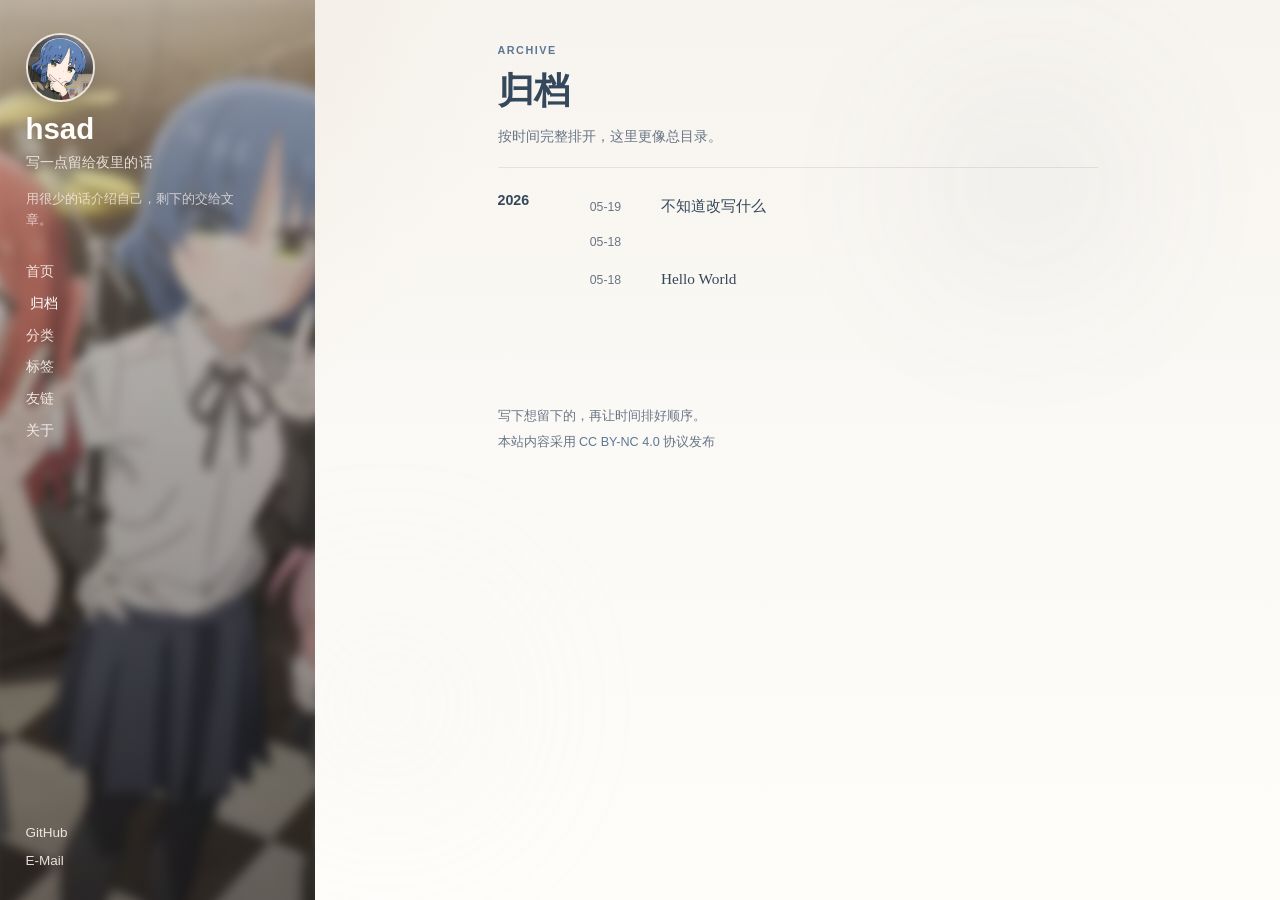
==== archives/index.html @ b9eac215 "Site updated: 2026-05-19 01:39:54" ====
<!DOCTYPE html><html lang="en"><head><meta charset="utf-8"><meta http-equiv="X-UA-Compatible" content="IE=edge"><meta name="viewport" content="width=device-width, initial-scale=1"><meta name="theme-color" content="#496b8c"><meta name="description" content="hsad"><meta name="author" content="John Doe"><meta name="generator" content="Hexo 7.3.0"><title>hsad</title><style>:root {
  --accent: #496b8c;
  --accent-strong: color-mix(in srgb, #496b8c 62%, #223142);
  --accent-soft: #dce8f0;
}</style><link rel="stylesheet" href="/css/hsad-theme.css"><script src="/js/hsad-theme.js" defer></script></head><body class="view-inner view-page"><div class="page-aura page-aura--one"></div><div class="page-aura page-aura--two"></div><div class="site-shell"><aside class="site-sidebar"><section class="sidebar sidebar--desktop"><div class="sidebar__backdrop" style="background-image:url(/images/background.png)"></div><div class="sidebar__overlay"></div><div class="sidebar__content"><a class="sidebar__brand" href="/"><img class="sidebar__avatar" src="/images/avatar.jpg" alt="John Doe"><div class="sidebar__identity"><h2 class="sidebar__title">hsad</h2><p class="sidebar__subtitle">写一点留给夜里的话</p></div></a><p class="sidebar__description">用很少的话介绍自己，剩下的交给文章。</p><nav class="sidebar__nav" aria-label="Primary"><a href="/">首页</a><a class="is-active" href="/archives/">归档</a><a href="/categories/">分类</a><a href="/tags/">标签</a><a href="/links/">友链</a><a href="/about/">关于</a></nav><div class="sidebar__social"><a href="https://github.com/yourname" target="_blank" rel="noopener">GitHub</a><a href="mailto:you@example.com" target="_blank" rel="noopener">E-Mail</a></div></div></section></aside><div class="mobile-topbar"><button class="mobile-topbar__toggle js-drawer-toggle" type="button" aria-label="Open navigation"><span></span><span></span><span></span></button><a class="mobile-topbar__title" href="/">hsad</a><a class="mobile-topbar__avatar" href="/"><img src="/images/avatar.jpg" alt="John Doe"></a></div><div class="mobile-drawer" data-drawer aria-hidden="true"><div class="mobile-drawer__panel"><section class="sidebar sidebar--mobile"><div class="sidebar__backdrop" style="background-image:url(/images/background.png)"></div><div class="sidebar__overlay"></div><div class="sidebar__content"><a class="sidebar__brand" href="/"><img class="sidebar__avatar" src="/images/avatar.jpg" alt="John Doe"><div class="sidebar__identity"><h2 class="sidebar__title">hsad</h2><p class="sidebar__subtitle">写一点留给夜里的话</p></div></a><p class="sidebar__description">用很少的话介绍自己，剩下的交给文章。</p><nav class="sidebar__nav" aria-label="Primary"><a href="/">首页</a><a class="is-active" href="/archives/">归档</a><a href="/categories/">分类</a><a href="/tags/">标签</a><a href="/links/">友链</a><a href="/about/">关于</a></nav><div class="sidebar__social"><a href="https://github.com/yourname" target="_blank" rel="noopener">GitHub</a><a href="mailto:you@example.com" target="_blank" rel="noopener">E-Mail</a></div></div></section></div></div><div class="mobile-backdrop js-drawer-close"></div><main class="site-main"><section class="page-intro"><p class="page-intro__kicker">Archive</p><h1 class="page-intro__title">归档</h1><p class="page-intro__description">按时间完整排开，这里更像总目录。</p></section><div class="archive-list"><section class="archive-group"><h2 class="archive-group__year">2026</h2><div class="archive-group__items"><a class="archive-entry" href="/2026/05/19/%E4%B8%8D%E7%9F%A5%E9%81%93%E6%94%B9%E5%86%99%E4%BB%80%E4%B9%88/"><time class="archive-entry__date" datetime="2026-05-18T16:06:41.000Z">05-19</time><span class="archive-entry__title">不知道改写什么</span></a><a class="archive-entry" href="/2026/05/18/index/"><time class="archive-entry__date" datetime="2026-05-18T14:20:58.445Z">05-18</time><span class="archive-entry__title"></span></a><a class="archive-entry" href="/2026/05/18/hello-world/"><time class="archive-entry__date" datetime="2026-05-18T14:15:38.422Z">05-18</time><span class="archive-entry__title">Hello World</span></a></div></section></div></main><footer class="site-footer"><p class="site-footer__text">写下想留下的，再让时间排好顺序。</p><p class="site-footer__license">本站内容采用<a href="https://creativecommons.org/licenses/by-nc/4.0/deed.zh-hans" target="_blank" rel="noopener"> CC BY-NC 4.0 </a>协议发布</p></footer></div></body></html>
---- css/hsad-theme.css ----
:root {
  --bg: #f8f6f2;
  --bg-soft: #fffdfa;
  --panel: rgba(255, 255, 255, 0.7);
  --panel-strong: rgba(255, 255, 255, 0.9);
  --text: #2a3440;
  --text-soft: #687586;
  --line: rgba(51, 68, 86, 0.11);
  --line-strong: rgba(51, 68, 86, 0.18);
  --accent: #5c7793;
  --accent-soft: #dce8f0;
  --accent-strong: #34475b;
  --shadow: 0 24px 60px rgba(36, 52, 70, 0.06);
  --radius: 24px;
  --sidebar-width: min(21rem, 29vw);
  --content-width: 40rem;
  --toc-width: 13.5rem;
  --post-shell-width: calc(var(--content-width) + var(--toc-width) + 3rem);
  --font-serif: "Iowan Old Style", "Palatino Linotype", "Book Antiqua", "Songti SC", "STSong", serif;
  --font-sans: -apple-system, BlinkMacSystemFont, "SF Pro Text", "PingFang SC", "Hiragino Sans GB", "Helvetica Neue", sans-serif;
}

*,
*::before,
*::after {
  box-sizing: border-box;
}

html {
  font-size: 15px;
  scroll-behavior: smooth;
}

body {
  margin: 0;
  min-height: 100vh;
  background:
    radial-gradient(circle at top left, rgba(224, 206, 183, 0.34), transparent 32%),
    linear-gradient(180deg, #f7f4ef 0%, #fbf9f5 46%, #fffdfa 100%);
  color: var(--text);
  font-family: var(--font-sans);
  line-height: 1.68;
  overflow-x: hidden;
}

button {
  font: inherit;
}

a {
  color: inherit;
  text-decoration: none;
}

img {
  max-width: 100%;
  height: auto;
  display: block;
}

.page-aura {
  position: fixed;
  z-index: 0;
  pointer-events: none;
  border-radius: 999px;
  filter: blur(88px);
  opacity: 0.22;
}

.page-aura--one {
  top: 8vh;
  right: 11vw;
  width: 15rem;
  height: 15rem;
  background: color-mix(in srgb, var(--accent) 32%, transparent);
}

.page-aura--two {
  bottom: 10vh;
  left: 22vw;
  width: 14rem;
  height: 14rem;
  background: color-mix(in srgb, var(--accent-soft) 68%, transparent);
}

.reading-progress {
  position: fixed;
  top: 0;
  left: var(--sidebar-width);
  right: 0;
  z-index: 12;
  height: 2px;
  background: rgba(91, 124, 153, 0.06);
  pointer-events: none;
}

.reading-progress__bar {
  display: block;
  width: 100%;
  height: 100%;
  background: linear-gradient(90deg, color-mix(in srgb, var(--accent) 82%, transparent), color-mix(in srgb, var(--accent-soft) 78%, transparent));
  transform-origin: left center;
  transform: scaleX(0);
  transition: transform 90ms linear;
}

.site-shell {
  position: relative;
  z-index: 1;
  min-height: 100vh;
}

.site-sidebar {
  position: fixed;
  inset: 0 auto 0 0;
  width: var(--sidebar-width);
  z-index: 3;
}

.sidebar {
  position: relative;
  height: 100%;
  overflow: hidden;
}

.sidebar__backdrop,
.sidebar__overlay {
  position: absolute;
  inset: 0;
}

.sidebar__backdrop {
  background-size: cover;
  background-position: center;
  transform: scale(1.06);
  filter: blur(5px) saturate(0.92);
}

.sidebar__overlay {
  background:
    linear-gradient(180deg, rgba(66, 55, 46, 0.18), rgba(21, 19, 18, 0.52)),
    linear-gradient(140deg, rgba(255, 247, 237, 0.2), rgba(255, 255, 255, 0.03));
}

.sidebar__content {
  position: relative;
  height: 100%;
  padding: 2.2rem 1.7rem 1.8rem;
  display: flex;
  flex-direction: column;
  gap: 1rem;
  color: #fffdf9;
}

.sidebar__brand {
  display: grid;
  gap: 0.85rem;
  justify-items: start;
}

.sidebar__avatar {
  width: 4.6rem;
  height: 4.6rem;
  border-radius: 50%;
  object-fit: cover;
  border: 2px solid rgba(255, 250, 246, 0.78);
  box-shadow: 0 16px 32px rgba(18, 17, 16, 0.2);
}

.sidebar__title {
  margin: 0;
  font-family: var(--font-sans);
  font-size: clamp(1.95rem, 2.3vw, 2.4rem);
  line-height: 0.98;
  letter-spacing: 0;
  text-transform: lowercase;
}

.sidebar__subtitle {
  margin: 0.55rem 0 0;
  max-width: 15.5rem;
  font-family: var(--font-serif);
  font-size: 0.92rem;
  line-height: 1.58;
  letter-spacing: 0.01em;
  color: rgba(255, 250, 246, 0.82);
}

.sidebar__description {
  margin: 0;
  max-width: 15rem;
  color: rgba(255, 250, 246, 0.7);
  font-size: 0.84rem;
  line-height: 1.72;
}

.sidebar__nav,
.sidebar__social {
  display: grid;
  gap: 0.6rem;
}

.sidebar__nav {
  margin-top: 0.95rem;
}

.sidebar__nav a,
.sidebar__social a {
  width: fit-content;
  font-size: 0.9rem;
  color: rgba(255, 250, 246, 0.86);
  transition: transform 160ms ease, color 160ms ease, opacity 160ms ease;
}

.sidebar__nav a:hover,
.sidebar__nav a.is-active,
.sidebar__social a:hover {
  color: #ffffff;
  transform: translateX(4px);
}

.sidebar__nav a.is-active {
  text-shadow: 0 0 18px rgba(255, 255, 255, 0.2);
}

.sidebar__social {
  margin-top: auto;
  gap: 0.35rem;
}

.site-main {
  margin-left: var(--sidebar-width);
  padding: 2.7rem clamp(1.7rem, 3.6vw, 3.3rem) 4rem;
}

.hero,
.page-intro,
.article,
.post-list,
.friend-grid,
.tax-grid,
.not-found {
  width: min(100%, var(--content-width));
  margin: 0 auto;
}

.hero,
.page-intro,
.article,
.not-found {
  background: transparent;
  border: 0;
  box-shadow: none;
  backdrop-filter: none;
}

.article-layout {
  width: min(100%, var(--post-shell-width));
  margin: 0 auto;
}

.article-layout--with-toc {
  display: grid;
  grid-template-columns: minmax(0, var(--content-width)) minmax(11.5rem, var(--toc-width));
  grid-template-areas: "main toc";
  column-gap: clamp(1.4rem, 3vw, 3rem);
  align-items: start;
}

.article-layout .article {
  grid-area: main;
  width: 100%;
  min-width: 0;
  margin: 0;
}

.hero {
  padding: 0 0 1.8rem;
  margin-bottom: 0.3rem;
  border-bottom: 1px solid var(--line);
}

.hero__kicker,
.page-intro__kicker,
.article__eyebrow {
  margin: 0 0 0.75rem;
  color: var(--accent);
  letter-spacing: 0.14em;
  text-transform: uppercase;
  font-size: 0.72rem;
  font-weight: 600;
}

.hero__title,
.page-intro__title,
.article__title,
.post-card__title,
.not-found__title {
  margin: 0;
  font-family: var(--font-serif);
  color: var(--accent-strong);
  line-height: 1.16;
  overflow-wrap: anywhere;
  word-break: break-word;
}

.hero__title {
  font-family: var(--font-sans);
  font-size: clamp(2.4rem, 5vw, 3.2rem);
  letter-spacing: 0;
}

.hero__description,
.page-intro__description,
.empty-state__text,
.not-found__text {
  max-width: 42rem;
  margin: 0.85rem 0 0;
  color: var(--text-soft);
  font-size: 0.92rem;
}

.post-list {
  background: transparent;
  border: 0;
  box-shadow: none;
}

.post-card {
  padding: 1.35rem 0 1.5rem;
  border-bottom: 1px solid var(--line);
}

.post-card:last-child {
  border-bottom: 0;
}

.view-home .post-card:first-child {
  padding-top: 0.15rem;
}

.post-card__header {
  display: grid;
  gap: 0.34rem;
}

.post-card__title {
  font-size: clamp(1.34rem, 2.25vw, 1.72rem);
  font-weight: 600;
  letter-spacing: 0;
  line-height: 1.28;
}

.post-card__title a,
.post-card__meta-link,
.post-card__more,
.tax-card:hover .tax-card__name,
.friend-card:hover .friend-card__name,
.article__eyebrow a:hover,
.article__tag:hover,
.post-nav__item:hover strong {
  color: var(--accent);
}

.post-card__meta,
.article__meta,
.site-footer,
.tax-card__count,
.friend-card__blog,
.post-nav__label {
  color: var(--text-soft);
  font-size: 0.84rem;
  line-height: 1.6;
}

.post-card__summary,
.friend-card__desc {
  margin: 0.5rem 0 0;
  color: var(--text-soft);
  font-size: 0.9rem;
  line-height: 1.72;
}

.post-card__summary {
  display: -webkit-box;
  overflow: hidden;
  -webkit-line-clamp: 1;
  -webkit-box-orient: vertical;
}

.post-card__more {
  display: inline-flex;
  margin-top: 0.72rem;
  font-weight: 600;
  font-size: 0.84rem;
}

.pagination {
  width: min(100%, var(--content-width));
  margin: 1.1rem auto 0;
}

.pagination .page-number,
.pagination .extend {
  display: inline-block;
  margin-right: 1rem;
  padding: 0.25rem 0;
  border-radius: 0;
  background: transparent;
  border: 0;
  color: var(--text-soft);
  font-size: 0.86rem;
}

.pagination .current {
  background: transparent;
  color: var(--accent-strong);
  font-weight: 600;
}

.archive-list {
  width: min(100%, var(--content-width));
  margin: 0 auto;
}

.archive-group {
  display: grid;
  grid-template-columns: 5rem minmax(0, 1fr);
  gap: 1.15rem;
  padding: 1.15rem 0 1.25rem;
  border-bottom: 1px solid var(--line);
}

.archive-group:first-child {
  padding-top: 0.2rem;
}

.archive-group:last-child {
  border-bottom: 0;
}

.archive-group__year {
  margin: 0;
  padding-top: 0.18rem;
  font-family: var(--font-sans);
  font-size: 0.95rem;
  font-weight: 600;
  color: var(--accent-strong);
  letter-spacing: 0;
}

.archive-group__items {
  min-width: 0;
}

.archive-entry {
  display: grid;
  grid-template-columns: 3.8rem minmax(0, 1fr) auto;
  gap: 0.95rem;
  align-items: baseline;
  padding: 0.55rem 0;
}

.archive-entry__date,
.archive-entry__meta {
  color: var(--text-soft);
  font-size: 0.82rem;
  line-height: 1.5;
}

.archive-entry__date {
  font-variant-numeric: tabular-nums;
}

.archive-entry__title {
  min-width: 0;
  font-family: var(--font-serif);
  font-size: 1.02rem;
  line-height: 1.45;
  color: var(--accent-strong);
}

.archive-entry:hover .archive-entry__title {
  color: var(--accent);
}

.tax-list {
  width: min(100%, var(--content-width));
  margin: 0 auto;
  border-top: 1px solid var(--line);
}

.tax-row {
  display: grid;
  grid-template-columns: minmax(0, 1fr) auto;
  gap: 1rem;
  align-items: center;
  padding: 1rem 0;
  border-bottom: 1px solid var(--line);
}

.tax-row__name {
  min-width: 0;
  font-family: var(--font-serif);
  font-size: 1.05rem;
  line-height: 1.42;
  color: var(--accent-strong);
}

.tax-row__count {
  color: var(--text-soft);
  font-size: 0.84rem;
  white-space: nowrap;
}

.tax-row:hover .tax-row__name,
.tag-cloud__item:hover .tag-cloud__name {
  color: var(--accent);
}

.tag-cloud {
  width: min(100%, var(--content-width));
  margin: 0 auto;
  display: flex;
  flex-wrap: wrap;
  gap: 0.7rem 0.6rem;
}

.tag-cloud__item {
  display: inline-flex;
  align-items: center;
  gap: 0.45rem;
  padding: 0.48rem 0.76rem;
  border-radius: 999px;
  background: rgba(255, 255, 255, 0.72);
  border: 1px solid rgba(73, 107, 140, 0.1);
}

.tag-cloud__name {
  font-size: 0.9rem;
  color: var(--accent-strong);
}

.tag-cloud__count {
  color: var(--text-soft);
  font-size: 0.78rem;
}

.page-intro,
.article,
.not-found {
  padding: 0;
}

.page-intro {
  margin-bottom: 1rem;
  padding-bottom: 1.3rem;
  border-bottom: 1px solid var(--line);
}

.page-intro__title,
.article__title,
.not-found__title {
  font-size: clamp(1.82rem, 3.4vw, 2.42rem);
  letter-spacing: 0;
}

.article--page {
  margin-top: 0;
}

.article__header {
  display: grid;
  gap: 0.65rem;
  margin-bottom: 1.8rem;
  padding-bottom: 1.45rem;
  border-bottom: 1px solid var(--line);
}

.article__divider,
.post-card__dot {
  margin: 0 0.5rem;
  color: var(--text-soft);
}

.article__tags {
  display: flex;
  flex-wrap: wrap;
  gap: 0.55rem;
}

.article__tag {
  padding: 0.24rem 0.7rem;
  border-radius: 999px;
  border: 1px solid var(--line);
  background: rgba(255, 255, 255, 0.5);
  font-size: 0.82rem;
}

.article__content {
  font-family: var(--font-sans);
  font-size: 0.96rem;
  line-height: 1.9;
  color: var(--text);
  overflow-wrap: break-word;
  text-wrap: pretty;
}

.article__content > *:first-child {
  margin-top: 0;
}

.article__content > *:last-child {
  margin-bottom: 0;
}

.article__content > h1:first-child {
  display: none;
}

.article__content p,
.article__content li,
.article__content ul,
.article__content ol,
.article__content blockquote {
  overflow-wrap: anywhere;
  word-break: break-word;
}

.article__content p,
.article__content ul,
.article__content ol,
.article__content blockquote,
.article__content pre,
.article__content table {
  margin: 1.12rem 0;
}

.article__content h1,
.article__content h2,
.article__content h3,
.article__content h4,
.article__content h5,
.article__content h6 {
  margin: 1.8rem 0 0.72rem;
  line-height: 1.28;
  color: var(--accent-strong);
  font-family: var(--font-serif);
  letter-spacing: 0;
  scroll-margin-top: 5.8rem;
}

.article__content h2 {
  font-size: 1.3rem;
}

.article__content h3 {
  font-size: 1.08rem;
}

.article__content a {
  color: var(--accent);
  text-decoration: underline;
  text-decoration-color: rgba(91, 124, 153, 0.3);
  text-underline-offset: 0.18em;
}

.article__content .headerlink {
  display: none;
}

.article__content blockquote {
  padding: 0.85rem 1rem;
  border-left: 3px solid var(--accent);
  background: rgba(92, 119, 147, 0.06);
  border-radius: 0 0.85rem 0.85rem 0;
  color: var(--text-soft);
}

.article__content code {
  padding: 0.12rem 0.36rem;
  border-radius: 0.32rem;
  background: rgba(52, 76, 100, 0.08);
  font-family: "SFMono-Regular", "JetBrains Mono", "Fira Code", monospace;
  font-size: 0.82em;
}

.article__content .code-frame {
  margin: 1.2rem 0 1.35rem;
  border-radius: 1rem;
  overflow: hidden;
  border: 1px solid rgba(25, 39, 53, 0.16);
  background:
    linear-gradient(180deg, rgba(34, 44, 56, 0.96), rgba(24, 31, 40, 0.98));
  box-shadow: 0 18px 30px rgba(23, 34, 46, 0.1);
}

.article__content .code-frame__head {
  display: grid;
  grid-template-columns: auto 1fr auto;
  align-items: center;
  gap: 0.8rem;
  min-height: 2.75rem;
  padding: 0.7rem 0.9rem;
  background: linear-gradient(180deg, rgba(255, 255, 255, 0.06), rgba(255, 255, 255, 0.02));
  border-bottom: 1px solid rgba(255, 255, 255, 0.08);
}

.article__content .code-frame__traffic {
  display: inline-flex;
  gap: 0.34rem;
}

.article__content .code-frame__traffic span {
  width: 0.56rem;
  height: 0.56rem;
  border-radius: 50%;
  background: rgba(255, 255, 255, 0.3);
}

.article__content .code-frame__traffic span:nth-child(1) {
  background: #ff5f57;
}

.article__content .code-frame__traffic span:nth-child(2) {
  background: #febc2e;
}

.article__content .code-frame__traffic span:nth-child(3) {
  background: #28c840;
}

.article__content .code-frame__label {
  min-width: 0;
  color: rgba(245, 248, 252, 0.72);
  font-size: 0.76rem;
  letter-spacing: 0.08em;
  text-transform: uppercase;
  white-space: nowrap;
  overflow: hidden;
  text-overflow: ellipsis;
}

.article__content .code-frame__copy {
  display: inline-flex;
  align-items: center;
  justify-content: center;
  min-width: 4.2rem;
  padding: 0.38rem 0.65rem;
  border: 0;
  border-radius: 999px;
  background: rgba(245, 248, 252, 0.08);
  color: rgba(245, 248, 252, 0.82);
  font-size: 0.76rem;
  letter-spacing: 0.02em;
  cursor: pointer;
  transition: background 160ms ease, color 160ms ease, transform 160ms ease;
}

.article__content .code-frame__copy:hover,
.article__content .code-frame__copy:focus-visible {
  background: rgba(245, 248, 252, 0.16);
  color: #ffffff;
  transform: translateY(-1px);
}

.article__content .code-frame__copy.is-copied {
  background: rgba(91, 124, 153, 0.34);
  color: #ffffff;
}

.article__content pre {
  margin: 0;
  padding: 1rem 1.05rem 1.08rem;
  max-width: 100%;
  overflow: auto;
  border-radius: 0;
  background: transparent;
  color: #f8fafc;
  box-shadow: none;
}

.article__content pre code {
  padding: 0;
  background: transparent;
  color: inherit;
  font-size: 0.9em;
  line-height: 1.72;
}

.article__content table {
  width: 100%;
  max-width: 100%;
  display: block;
  overflow-x: auto;
  border-collapse: collapse;
  font-size: 0.9em;
}

.article__content th,
.article__content td {
  padding: 0.8rem;
  border-bottom: 1px solid var(--line);
  text-align: left;
}

.article__content img {
  margin: 1.3rem auto;
  border-radius: 0.9rem;
  box-shadow: 0 16px 28px rgba(38, 54, 74, 0.1);
}

.article__content figure.article-media {
  margin: 1.55rem 0 1.75rem;
}

.article__content figure.article-media img {
  margin: 0 auto;
}

.article__content figcaption.article-media__caption {
  display: flex;
  flex-wrap: wrap;
  justify-content: center;
  align-items: baseline;
  gap: 0.32rem;
  margin-top: 0.65rem;
  color: var(--text-soft);
  font-size: 0.8rem;
  line-height: 1.7;
  text-align: center;
}

.article-media__label {
  letter-spacing: 0.12em;
  text-transform: uppercase;
  font-size: 0.72rem;
}

.article-media__text {
  max-width: 100%;
}

.post-outline {
  grid-area: toc;
  position: sticky;
  top: 2.7rem;
  align-self: start;
  padding-top: 0.25rem;
}

.post-outline--mobile {
  display: none;
}

.post-outline__eyebrow,
.post-outline__title {
  margin: 0;
}

.post-outline__eyebrow {
  color: var(--accent);
  letter-spacing: 0.14em;
  text-transform: uppercase;
  font-size: 0.68rem;
  font-weight: 600;
}

.post-outline__title {
  margin-top: 0.42rem;
  margin-bottom: 0.9rem;
  color: var(--accent-strong);
  font-family: var(--font-serif);
  font-size: 0.98rem;
  line-height: 1.42;
}

.post-toc {
  max-height: calc(100vh - 5rem);
  overflow-y: auto;
  overflow-x: hidden;
  padding-left: 1rem;
  border-left: 1px solid var(--line);
  overflow-wrap: anywhere;
}

.post-outline--desktop .post-toc {
  max-height: calc(100vh - 7.5rem);
  padding-right: 0.35rem;
  mask-image: linear-gradient(to bottom, #000 calc(100% - 1.8rem), transparent);
}

.post-toc .post-toc__list,
.post-toc .post-toc__list-child,
.post-toc .toc-child {
  margin: 0;
  padding: 0;
  list-style: none;
}

.post-toc .post-toc__list-item + .post-toc__list-item,
.post-toc .toc-item + .toc-item {
  margin-top: 0.38rem;
}

.post-toc .post-toc__list-child,
.post-toc .toc-child {
  margin-top: 0.28rem;
  margin-left: 0.1rem;
  padding-left: 0.75rem;
  border-left: 1px solid rgba(51, 68, 86, 0.08);
}

.post-toc .post-toc__list-link,
.post-toc .toc-link {
  display: block;
  color: var(--text-soft);
  font-size: 0.82rem;
  line-height: 1.55;
  word-break: break-word;
  transition: color 160ms ease, transform 160ms ease;
}

.post-toc .post-toc__list-link:hover,
.post-toc .post-toc__list-link.is-active,
.post-toc .toc-link:hover,
.post-toc .toc-link.is-active {
  color: var(--accent-strong);
  transform: translateX(2px);
}

.post-toc .post-toc__list-link.is-active,
.post-toc .toc-link.is-active {
  font-weight: 600;
}

.post-toc .post-toc__list-number,
.post-toc .toc-number {
  display: none;
}

.post-nav {
  width: min(100%, var(--content-width));
  margin: 1.25rem auto 0;
  display: grid;
  grid-template-columns: repeat(2, minmax(0, 1fr));
  gap: 0.8rem;
}

.post-nav__item {
  padding: 0.9rem 0.15rem;
  border-radius: 0;
  background: transparent;
  border: 0;
  box-shadow: none;
  border-top: 1px solid var(--line);
}

.post-nav__item strong {
  display: block;
  margin-top: 0.3rem;
  color: var(--accent-strong);
  font-size: 0.92rem;
}

.view-post .post-nav {
  width: min(100%, var(--post-shell-width));
}

.tax-card,
.friend-card {
  background: rgba(255, 255, 255, 0.62);
  border: 1px solid rgba(255, 255, 255, 0.45);
  border-radius: 1.15rem;
  padding: 1.05rem 1.1rem;
  box-shadow: 0 12px 22px rgba(38, 54, 74, 0.05);
  transition: transform 180ms ease, box-shadow 180ms ease, border-color 180ms ease;
}

.tax-card:hover,
.friend-card:hover {
  transform: translateY(-4px);
  box-shadow: 0 22px 42px rgba(38, 54, 74, 0.14);
  border-color: rgba(91, 124, 153, 0.28);
}

.tax-card {
  display: flex;
  align-items: center;
  justify-content: space-between;
  gap: 1rem;
}

.tax-card--tag {
  background: rgba(255, 251, 246, 0.88);
}

.tax-card__name,
.friend-card__name {
  color: var(--accent-strong);
  font-size: 1rem;
}

.friend-grid {
  display: grid;
  grid-template-columns: repeat(2, minmax(0, 1fr));
  gap: 1rem;
}

.friend-grid {
  margin-top: 1.25rem;
}

.friend-card {
  display: grid;
  grid-template-columns: 4rem 1fr;
  gap: 1rem;
  align-items: start;
}

.friend-card__avatar {
  width: 4rem;
  height: 4rem;
  border-radius: 50%;
  object-fit: cover;
}

.friend-card__body {
  min-width: 0;
}

.friend-card__blog {
  display: block;
  margin-top: 0.22rem;
}

.friend-card__desc {
  margin-bottom: 0;
  font-size: 0.9rem;
}

.empty-state,
.not-found {
  text-align: left;
}

.empty-state {
  width: min(100%, var(--content-width));
  margin: 0 auto;
  padding: 2rem 0;
  border-radius: 0;
  background: transparent;
  border: 0;
  box-shadow: none;
}

.empty-state__title,
.not-found__code {
  margin: 0;
  font-family: var(--font-serif);
  color: var(--accent-strong);
}

.not-found__code {
  font-size: 1rem;
  letter-spacing: 0.2em;
  text-transform: uppercase;
  color: var(--accent);
}

.not-found__link {
  display: inline-flex;
  margin-top: 1.1rem;
  padding: 0.8rem 1.1rem;
  border-radius: 999px;
  background: var(--accent);
  color: #fff;
  font-weight: 700;
}

.site-footer {
  margin-left: var(--sidebar-width);
  padding: 1.5rem 3rem 2rem;
  text-align: left;
}

.site-footer__text,
.site-footer__license {
  width: min(100%, var(--content-width));
  margin: 0.4rem auto 0;
}

.site-footer__support {
  width: fit-content;
  margin: 0.46rem auto 0 0;
  padding: 0;
  display: flex;
  align-items: center;
  gap: 0.34rem;
  opacity: 0.56;
  transition: opacity 180ms ease, color 180ms ease;
}

.site-footer__support:hover {
  opacity: 0.86;
}

.site-footer__support-logo {
  width: 1rem;
  height: 1rem;
  object-fit: contain;
  border-radius: 0.22rem;
  filter: grayscale(0.2);
}

.site-footer__support-copy {
  color: var(--text-soft);
  font-size: 0.72rem;
  line-height: 1.35;
}

.site-footer__support-copy strong {
  color: inherit;
  font-weight: 500;
}

.site-footer__license a {
  color: var(--accent);
}

.mobile-topbar,
.mobile-drawer,
.mobile-backdrop {
  display: none;
}

@media (max-width: 980px) {
  :root {
    --content-width: 100%;
    --post-shell-width: 100%;
  }

  .reading-progress {
    left: 0;
  }

  .site-sidebar {
    display: none;
  }

  .mobile-topbar {
    position: sticky;
    top: 0;
    z-index: 8;
    display: grid;
    grid-template-columns: auto 1fr auto;
    align-items: center;
    gap: 1rem;
    padding: 0.82rem 0.95rem;
    background: rgba(255, 251, 246, 0.84);
    backdrop-filter: blur(16px);
    border-bottom: 1px solid rgba(81, 103, 126, 0.1);
  }

  .mobile-topbar__toggle {
    width: 2.45rem;
    height: 2.45rem;
    padding: 0.62rem;
    display: inline-grid;
    align-content: center;
    gap: 0.28rem;
    border: 0;
    border-radius: 50%;
    background: rgba(91, 124, 153, 0.08);
    cursor: pointer;
  }

  .mobile-topbar__toggle span {
    display: block;
    height: 2px;
    border-radius: 999px;
    background: var(--accent-strong);
  }

  .mobile-topbar__title {
    font-family: var(--font-sans);
    font-size: 1.24rem;
    color: var(--accent-strong);
    text-align: center;
    letter-spacing: 0;
    text-transform: lowercase;
  }

  .mobile-topbar__avatar img {
    width: 2.35rem;
    height: 2.35rem;
    border-radius: 50%;
    object-fit: cover;
  }

  .mobile-drawer,
  .mobile-backdrop {
    display: block;
  }

  .mobile-drawer {
    position: fixed;
    inset: 0 auto 0 0;
    z-index: 10;
    width: min(82vw, 20rem);
    transform: translateX(-105%);
    transition: transform 220ms ease;
  }

  .mobile-drawer__panel {
    position: relative;
    width: 100%;
    height: 100%;
    box-shadow: 30px 0 80px rgba(15, 18, 22, 0.22);
  }

  .mobile-backdrop {
    position: fixed;
    inset: 0;
    z-index: 9;
    background: rgba(12, 16, 20, 0.34);
    opacity: 0;
    pointer-events: none;
    transition: opacity 220ms ease;
  }

  body.drawer-open .mobile-drawer {
    transform: translateX(0);
  }

  body.drawer-open .mobile-backdrop {
    opacity: 1;
    pointer-events: auto;
  }

  .site-main,
  .site-footer {
    margin-left: 0;
  }

  .site-main {
    padding: 1rem 0.95rem 2.8rem;
  }

  .site-footer {
    padding: 0 0.95rem 1.5rem;
  }

  .article-layout--with-toc {
    grid-template-columns: 1fr;
    grid-template-areas: "main";
    gap: 1.15rem;
  }

  .hero__title,
  .page-intro__title,
  .article__title,
  .not-found__title {
    font-size: clamp(1.55rem, 7.4vw, 1.92rem);
  }

  .post-card__title {
    font-size: clamp(1.12rem, 5.8vw, 1.34rem);
    line-height: 1.34;
  }

  .post-card {
    padding: 1.08rem 0 1.18rem;
  }

  .post-card__summary {
    -webkit-line-clamp: 2;
    font-size: 0.88rem;
  }

  .article__content {
    font-size: 0.95rem;
    line-height: 1.9;
  }

  .article__content .code-frame {
    margin-left: -0.1rem;
    margin-right: -0.1rem;
    border-radius: 0.92rem;
  }

  .article__content .code-frame__head {
    padding: 0.62rem 0.75rem;
    gap: 0.6rem;
  }

  .article__content .code-frame__copy {
    min-width: 3.85rem;
    padding: 0.34rem 0.56rem;
  }

  .post-outline--desktop {
    display: none;
  }

  .post-outline--mobile {
    display: block;
    position: static;
    margin: -0.75rem 0 1.45rem;
    padding: 0;
    border-bottom: 1px solid var(--line);
  }

  .post-outline--mobile[open] {
    padding-bottom: 0.95rem;
  }

  .post-outline__summary {
    display: flex;
    align-items: baseline;
    justify-content: space-between;
    gap: 1rem;
    padding: 0.82rem 0;
    color: var(--accent-strong);
    cursor: pointer;
    list-style: none;
  }

  .post-outline__summary::-webkit-details-marker {
    display: none;
  }

  .post-outline__summary span {
    font-family: var(--font-serif);
    font-size: 0.98rem;
    line-height: 1.35;
  }

  .post-outline__summary small {
    color: var(--text-soft);
    font-size: 0.78rem;
    line-height: 1.45;
    white-space: nowrap;
  }

  .post-outline__summary::after {
    content: "";
    flex: 0 0 auto;
    width: 0.48rem;
    height: 0.48rem;
    margin-left: auto;
    border-right: 1px solid currentColor;
    border-bottom: 1px solid currentColor;
    transform: translateY(-0.12rem) rotate(45deg);
    transition: transform 160ms ease;
  }

  .post-outline--mobile[open] .post-outline__summary::after {
    transform: translateY(0.12rem) rotate(225deg);
  }

  .post-outline__title {
    margin-bottom: 0.7rem;
    font-size: 0.92rem;
  }

  .post-outline--mobile .post-toc {
    max-height: 12rem;
    padding: 0.15rem 0 0.2rem;
    border-top: 0;
    border-left: 0;
    mask-image: none;
  }

  .post-nav,
  .friend-grid {
    grid-template-columns: 1fr;
  }

  .archive-group {
    grid-template-columns: 1fr;
    gap: 0.4rem;
  }

  .archive-group__year {
    padding-top: 0;
    font-size: 0.88rem;
  }

  .archive-entry {
    grid-template-columns: 3.3rem minmax(0, 1fr);
    gap: 0.75rem;
  }

  .archive-entry__meta {
    display: none;
  }

  .tax-row {
    grid-template-columns: minmax(0, 1fr) auto;
    padding: 0.92rem 0;
  }

  .tag-cloud {
    gap: 0.55rem 0.5rem;
  }

  .site-footer__support {
    margin-top: 0.38rem;
  }

  .sidebar--mobile .sidebar__content {
    padding-top: 4.25rem;
  }
}
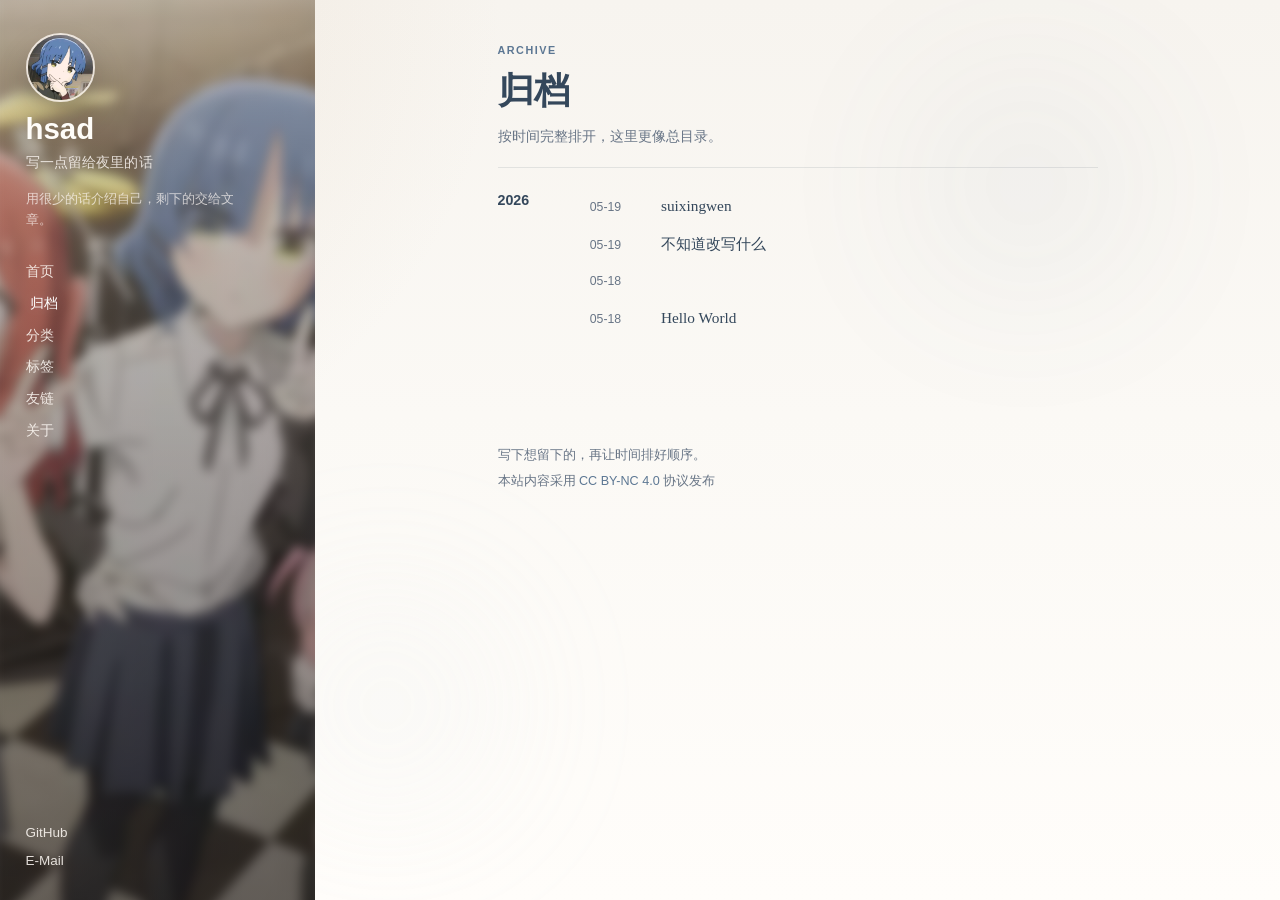
==== commit fc24820a: "Site updated: 2026-05-19 12:29:33" ====
--- a/archives/index.html
+++ b/archives/index.html
@@ -2,4 +2,4 @@
   --accent: #496b8c;
   --accent-strong: color-mix(in srgb, #496b8c 62%, #223142);
   --accent-soft: #dce8f0;
-}</style><link rel="stylesheet" href="/css/hsad-theme.css"><script src="/js/hsad-theme.js" defer></script></head><body class="view-inner view-page"><div class="page-aura page-aura--one"></div><div class="page-aura page-aura--two"></div><div class="site-shell"><aside class="site-sidebar"><section class="sidebar sidebar--desktop"><div class="sidebar__backdrop" style="background-image:url(/images/background.png)"></div><div class="sidebar__overlay"></div><div class="sidebar__content"><a class="sidebar__brand" href="/"><img class="sidebar__avatar" src="/images/avatar.jpg" alt="John Doe"><div class="sidebar__identity"><h2 class="sidebar__title">hsad</h2><p class="sidebar__subtitle">写一点留给夜里的话</p></div></a><p class="sidebar__description">用很少的话介绍自己，剩下的交给文章。</p><nav class="sidebar__nav" aria-label="Primary"><a href="/">首页</a><a class="is-active" href="/archives/">归档</a><a href="/categories/">分类</a><a href="/tags/">标签</a><a href="/links/">友链</a><a href="/about/">关于</a></nav><div class="sidebar__social"><a href="https://github.com/yourname" target="_blank" rel="noopener">GitHub</a><a href="mailto:you@example.com" target="_blank" rel="noopener">E-Mail</a></div></div></section></aside><div class="mobile-topbar"><button class="mobile-topbar__toggle js-drawer-toggle" type="button" aria-label="Open navigation"><span></span><span></span><span></span></button><a class="mobile-topbar__title" href="/">hsad</a><a class="mobile-topbar__avatar" href="/"><img src="/images/avatar.jpg" alt="John Doe"></a></div><div class="mobile-drawer" data-drawer aria-hidden="true"><div class="mobile-drawer__panel"><section class="sidebar sidebar--mobile"><div class="sidebar__backdrop" style="background-image:url(/images/background.png)"></div><div class="sidebar__overlay"></div><div class="sidebar__content"><a class="sidebar__brand" href="/"><img class="sidebar__avatar" src="/images/avatar.jpg" alt="John Doe"><div class="sidebar__identity"><h2 class="sidebar__title">hsad</h2><p class="sidebar__subtitle">写一点留给夜里的话</p></div></a><p class="sidebar__description">用很少的话介绍自己，剩下的交给文章。</p><nav class="sidebar__nav" aria-label="Primary"><a href="/">首页</a><a class="is-active" href="/archives/">归档</a><a href="/categories/">分类</a><a href="/tags/">标签</a><a href="/links/">友链</a><a href="/about/">关于</a></nav><div class="sidebar__social"><a href="https://github.com/yourname" target="_blank" rel="noopener">GitHub</a><a href="mailto:you@example.com" target="_blank" rel="noopener">E-Mail</a></div></div></section></div></div><div class="mobile-backdrop js-drawer-close"></div><main class="site-main"><section class="page-intro"><p class="page-intro__kicker">Archive</p><h1 class="page-intro__title">归档</h1><p class="page-intro__description">按时间完整排开，这里更像总目录。</p></section><div class="archive-list"><section class="archive-group"><h2 class="archive-group__year">2026</h2><div class="archive-group__items"><a class="archive-entry" href="/2026/05/19/%E4%B8%8D%E7%9F%A5%E9%81%93%E6%94%B9%E5%86%99%E4%BB%80%E4%B9%88/"><time class="archive-entry__date" datetime="2026-05-18T16:06:41.000Z">05-19</time><span class="archive-entry__title">不知道改写什么</span></a><a class="archive-entry" href="/2026/05/18/index/"><time class="archive-entry__date" datetime="2026-05-18T14:20:58.445Z">05-18</time><span class="archive-entry__title"></span></a><a class="archive-entry" href="/2026/05/18/hello-world/"><time class="archive-entry__date" datetime="2026-05-18T14:15:38.422Z">05-18</time><span class="archive-entry__title">Hello World</span></a></div></section></div></main><footer class="site-footer"><p class="site-footer__text">写下想留下的，再让时间排好顺序。</p><p class="site-footer__license">本站内容采用<a href="https://creativecommons.org/licenses/by-nc/4.0/deed.zh-hans" target="_blank" rel="noopener"> CC BY-NC 4.0 </a>协议发布</p></footer></div></body></html>+}</style><link rel="stylesheet" href="/css/hsad-theme.css"><script src="/js/hsad-theme.js" defer></script></head><body class="view-inner view-page"><div class="page-aura page-aura--one"></div><div class="page-aura page-aura--two"></div><div class="site-shell"><aside class="site-sidebar"><section class="sidebar sidebar--desktop"><div class="sidebar__backdrop" style="background-image:url(/images/background.png)"></div><div class="sidebar__overlay"></div><div class="sidebar__content"><a class="sidebar__brand" href="/"><img class="sidebar__avatar" src="/images/avatar.jpg" alt="John Doe"><div class="sidebar__identity"><h2 class="sidebar__title">hsad</h2><p class="sidebar__subtitle">写一点留给夜里的话</p></div></a><p class="sidebar__description">用很少的话介绍自己，剩下的交给文章。</p><nav class="sidebar__nav" aria-label="Primary"><a href="/">首页</a><a class="is-active" href="/archives/">归档</a><a href="/categories/">分类</a><a href="/tags/">标签</a><a href="/links/">友链</a><a href="/about/">关于</a></nav><div class="sidebar__social"><a href="https://github.com/yourname" target="_blank" rel="noopener">GitHub</a><a href="mailto:you@example.com" target="_blank" rel="noopener">E-Mail</a></div></div></section></aside><div class="mobile-topbar"><button class="mobile-topbar__toggle js-drawer-toggle" type="button" aria-label="Open navigation"><span></span><span></span><span></span></button><a class="mobile-topbar__title" href="/">hsad</a><a class="mobile-topbar__avatar" href="/"><img src="/images/avatar.jpg" alt="John Doe"></a></div><div class="mobile-drawer" data-drawer aria-hidden="true"><div class="mobile-drawer__panel"><section class="sidebar sidebar--mobile"><div class="sidebar__backdrop" style="background-image:url(/images/background.png)"></div><div class="sidebar__overlay"></div><div class="sidebar__content"><a class="sidebar__brand" href="/"><img class="sidebar__avatar" src="/images/avatar.jpg" alt="John Doe"><div class="sidebar__identity"><h2 class="sidebar__title">hsad</h2><p class="sidebar__subtitle">写一点留给夜里的话</p></div></a><p class="sidebar__description">用很少的话介绍自己，剩下的交给文章。</p><nav class="sidebar__nav" aria-label="Primary"><a href="/">首页</a><a class="is-active" href="/archives/">归档</a><a href="/categories/">分类</a><a href="/tags/">标签</a><a href="/links/">友链</a><a href="/about/">关于</a></nav><div class="sidebar__social"><a href="https://github.com/yourname" target="_blank" rel="noopener">GitHub</a><a href="mailto:you@example.com" target="_blank" rel="noopener">E-Mail</a></div></div></section></div></div><div class="mobile-backdrop js-drawer-close"></div><main class="site-main"><section class="page-intro"><p class="page-intro__kicker">Archive</p><h1 class="page-intro__title">归档</h1><p class="page-intro__description">按时间完整排开，这里更像总目录。</p></section><div class="archive-list"><section class="archive-group"><h2 class="archive-group__year">2026</h2><div class="archive-group__items"><a class="archive-entry" href="/2026/05/19/suixingwen/"><time class="archive-entry__date" datetime="2026-05-19T04:26:42.000Z">05-19</time><span class="archive-entry__title">suixingwen</span></a><a class="archive-entry" href="/2026/05/19/%E4%B8%8D%E7%9F%A5%E9%81%93%E6%94%B9%E5%86%99%E4%BB%80%E4%B9%88/"><time class="archive-entry__date" datetime="2026-05-18T16:06:41.000Z">05-19</time><span class="archive-entry__title">不知道改写什么</span></a><a class="archive-entry" href="/2026/05/18/index/"><time class="archive-entry__date" datetime="2026-05-18T14:20:58.445Z">05-18</time><span class="archive-entry__title"></span></a><a class="archive-entry" href="/2026/05/18/hello-world/"><time class="archive-entry__date" datetime="2026-05-18T14:15:38.422Z">05-18</time><span class="archive-entry__title">Hello World</span></a></div></section></div></main><footer class="site-footer"><p class="site-footer__text">写下想留下的，再让时间排好顺序。</p><p class="site-footer__license">本站内容采用<a href="https://creativecommons.org/licenses/by-nc/4.0/deed.zh-hans" target="_blank" rel="noopener"> CC BY-NC 4.0 </a>协议发布</p></footer></div></body></html>
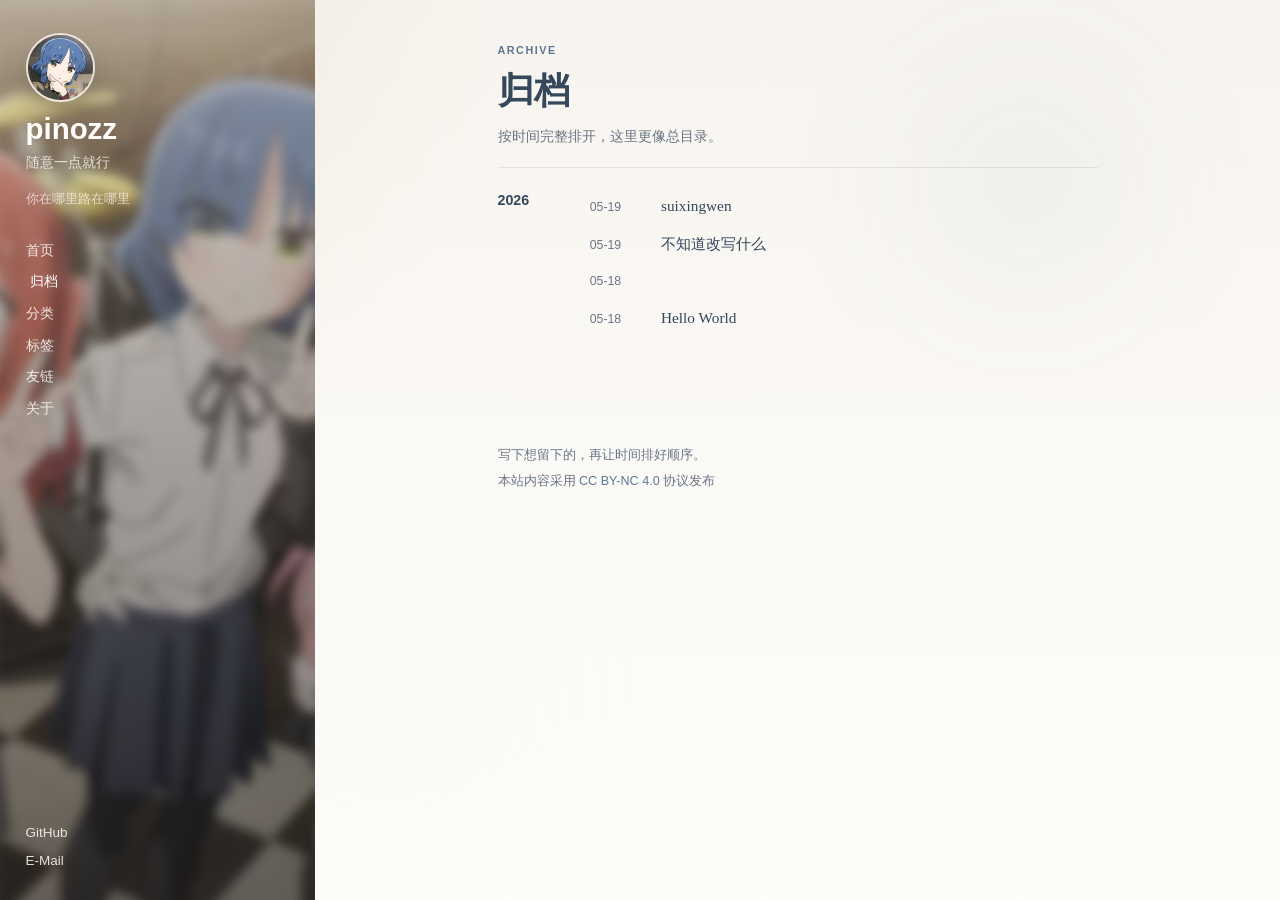
==== commit 9b5cac48: "Site updated: 2026-05-19 18:28:47" ====
--- a/archives/index.html
+++ b/archives/index.html
@@ -1,5 +1,5 @@
-<!DOCTYPE html><html lang="en"><head><meta charset="utf-8"><meta http-equiv="X-UA-Compatible" content="IE=edge"><meta name="viewport" content="width=device-width, initial-scale=1"><meta name="theme-color" content="#496b8c"><meta name="description" content="hsad"><meta name="author" content="John Doe"><meta name="generator" content="Hexo 7.3.0"><title>hsad</title><style>:root {
+<!DOCTYPE html><html lang="en"><head><meta charset="utf-8"><meta http-equiv="X-UA-Compatible" content="IE=edge"><meta name="viewport" content="width=device-width, initial-scale=1"><meta name="theme-color" content="#496b8c"><meta name="description" content="pinozz"><meta name="author" content="John Doe"><meta name="referrer" content="same-origin"><meta name="generator" content="Hexo 7.3.0"><title>pinozz</title><style>:root {
   --accent: #496b8c;
   --accent-strong: color-mix(in srgb, #496b8c 62%, #223142);
   --accent-soft: #dce8f0;
-}</style><link rel="stylesheet" href="/css/hsad-theme.css"><script src="/js/hsad-theme.js" defer></script></head><body class="view-inner view-page"><div class="page-aura page-aura--one"></div><div class="page-aura page-aura--two"></div><div class="site-shell"><aside class="site-sidebar"><section class="sidebar sidebar--desktop"><div class="sidebar__backdrop" style="background-image:url(/images/background.png)"></div><div class="sidebar__overlay"></div><div class="sidebar__content"><a class="sidebar__brand" href="/"><img class="sidebar__avatar" src="/images/avatar.jpg" alt="John Doe"><div class="sidebar__identity"><h2 class="sidebar__title">hsad</h2><p class="sidebar__subtitle">写一点留给夜里的话</p></div></a><p class="sidebar__description">用很少的话介绍自己，剩下的交给文章。</p><nav class="sidebar__nav" aria-label="Primary"><a href="/">首页</a><a class="is-active" href="/archives/">归档</a><a href="/categories/">分类</a><a href="/tags/">标签</a><a href="/links/">友链</a><a href="/about/">关于</a></nav><div class="sidebar__social"><a href="https://github.com/yourname" target="_blank" rel="noopener">GitHub</a><a href="mailto:you@example.com" target="_blank" rel="noopener">E-Mail</a></div></div></section></aside><div class="mobile-topbar"><button class="mobile-topbar__toggle js-drawer-toggle" type="button" aria-label="Open navigation"><span></span><span></span><span></span></button><a class="mobile-topbar__title" href="/">hsad</a><a class="mobile-topbar__avatar" href="/"><img src="/images/avatar.jpg" alt="John Doe"></a></div><div class="mobile-drawer" data-drawer aria-hidden="true"><div class="mobile-drawer__panel"><section class="sidebar sidebar--mobile"><div class="sidebar__backdrop" style="background-image:url(/images/background.png)"></div><div class="sidebar__overlay"></div><div class="sidebar__content"><a class="sidebar__brand" href="/"><img class="sidebar__avatar" src="/images/avatar.jpg" alt="John Doe"><div class="sidebar__identity"><h2 class="sidebar__title">hsad</h2><p class="sidebar__subtitle">写一点留给夜里的话</p></div></a><p class="sidebar__description">用很少的话介绍自己，剩下的交给文章。</p><nav class="sidebar__nav" aria-label="Primary"><a href="/">首页</a><a class="is-active" href="/archives/">归档</a><a href="/categories/">分类</a><a href="/tags/">标签</a><a href="/links/">友链</a><a href="/about/">关于</a></nav><div class="sidebar__social"><a href="https://github.com/yourname" target="_blank" rel="noopener">GitHub</a><a href="mailto:you@example.com" target="_blank" rel="noopener">E-Mail</a></div></div></section></div></div><div class="mobile-backdrop js-drawer-close"></div><main class="site-main"><section class="page-intro"><p class="page-intro__kicker">Archive</p><h1 class="page-intro__title">归档</h1><p class="page-intro__description">按时间完整排开，这里更像总目录。</p></section><div class="archive-list"><section class="archive-group"><h2 class="archive-group__year">2026</h2><div class="archive-group__items"><a class="archive-entry" href="/2026/05/19/suixingwen/"><time class="archive-entry__date" datetime="2026-05-19T04:26:42.000Z">05-19</time><span class="archive-entry__title">suixingwen</span></a><a class="archive-entry" href="/2026/05/19/%E4%B8%8D%E7%9F%A5%E9%81%93%E6%94%B9%E5%86%99%E4%BB%80%E4%B9%88/"><time class="archive-entry__date" datetime="2026-05-18T16:06:41.000Z">05-19</time><span class="archive-entry__title">不知道改写什么</span></a><a class="archive-entry" href="/2026/05/18/index/"><time class="archive-entry__date" datetime="2026-05-18T14:20:58.445Z">05-18</time><span class="archive-entry__title"></span></a><a class="archive-entry" href="/2026/05/18/hello-world/"><time class="archive-entry__date" datetime="2026-05-18T14:15:38.422Z">05-18</time><span class="archive-entry__title">Hello World</span></a></div></section></div></main><footer class="site-footer"><p class="site-footer__text">写下想留下的，再让时间排好顺序。</p><p class="site-footer__license">本站内容采用<a href="https://creativecommons.org/licenses/by-nc/4.0/deed.zh-hans" target="_blank" rel="noopener"> CC BY-NC 4.0 </a>协议发布</p></footer></div></body></html>+}</style><link rel="stylesheet" href="/css/hsad-theme.css"><script src="/js/hsad-theme.js" defer></script></head><body class="view-inner view-page"><div class="page-aura page-aura--one"></div><div class="page-aura page-aura--two"></div><div class="site-shell"><aside class="site-sidebar"><section class="sidebar sidebar--desktop"><div class="sidebar__backdrop" style="background-image:url(/images/background.png)"></div><div class="sidebar__overlay"></div><div class="sidebar__content"><a class="sidebar__brand" href="/"><img class="sidebar__avatar" src="/images/avatar.jpg" alt="John Doe"><div class="sidebar__identity"><h2 class="sidebar__title">pinozz</h2><p class="sidebar__subtitle">随意一点就行</p></div></a><p class="sidebar__description">你在哪里路在哪里</p><nav class="sidebar__nav" aria-label="Primary"><a href="/">首页</a><a class="is-active" href="/archives/">归档</a><a href="/categories/">分类</a><a href="/tags/">标签</a><a href="/links/">友链</a><a href="/about/">关于</a></nav><div class="sidebar__social"><a href="https://github.com/c531727092/c531727092.github.io" target="_blank" rel="noopener">GitHub</a><a href="531727092@qq.com" target="_blank" rel="noopener">E-Mail</a></div></div></section></aside><div class="mobile-topbar"><button class="mobile-topbar__toggle js-drawer-toggle" type="button" aria-label="Open navigation"><span></span><span></span><span></span></button><a class="mobile-topbar__title" href="/">pinozz</a><a class="mobile-topbar__avatar" href="/"><img src="/images/avatar.jpg" alt="John Doe"></a></div><div class="mobile-drawer" data-drawer aria-hidden="true"><div class="mobile-drawer__panel"><section class="sidebar sidebar--mobile"><div class="sidebar__backdrop" style="background-image:url(/images/background.png)"></div><div class="sidebar__overlay"></div><div class="sidebar__content"><a class="sidebar__brand" href="/"><img class="sidebar__avatar" src="/images/avatar.jpg" alt="John Doe"><div class="sidebar__identity"><h2 class="sidebar__title">pinozz</h2><p class="sidebar__subtitle">随意一点就行</p></div></a><p class="sidebar__description">你在哪里路在哪里</p><nav class="sidebar__nav" aria-label="Primary"><a href="/">首页</a><a class="is-active" href="/archives/">归档</a><a href="/categories/">分类</a><a href="/tags/">标签</a><a href="/links/">友链</a><a href="/about/">关于</a></nav><div class="sidebar__social"><a href="https://github.com/c531727092/c531727092.github.io" target="_blank" rel="noopener">GitHub</a><a href="531727092@qq.com" target="_blank" rel="noopener">E-Mail</a></div></div></section></div></div><div class="mobile-backdrop js-drawer-close"></div><main class="site-main"><section class="page-intro"><p class="page-intro__kicker">Archive</p><h1 class="page-intro__title">归档</h1><p class="page-intro__description">按时间完整排开，这里更像总目录。</p></section><div class="archive-list"><section class="archive-group"><h2 class="archive-group__year">2026</h2><div class="archive-group__items"><a class="archive-entry" href="/2026/05/19/suixingwen/"><time class="archive-entry__date" datetime="2026-05-19T04:26:42.000Z">05-19</time><span class="archive-entry__title">suixingwen</span></a><a class="archive-entry" href="/2026/05/19/%E4%B8%8D%E7%9F%A5%E9%81%93%E6%94%B9%E5%86%99%E4%BB%80%E4%B9%88/"><time class="archive-entry__date" datetime="2026-05-18T16:06:41.000Z">05-19</time><span class="archive-entry__title">不知道改写什么</span></a><a class="archive-entry" href="/2026/05/18/index/"><time class="archive-entry__date" datetime="2026-05-18T14:20:58.445Z">05-18</time><span class="archive-entry__title"></span></a><a class="archive-entry" href="/2026/05/18/hello-world/"><time class="archive-entry__date" datetime="2026-05-18T14:15:38.422Z">05-18</time><span class="archive-entry__title">Hello World</span></a></div></section></div></main><footer class="site-footer"><p class="site-footer__text">写下想留下的，再让时间排好顺序。</p><p class="site-footer__license">本站内容采用<a href="https://creativecommons.org/licenses/by-nc/4.0/deed.zh-hans" target="_blank" rel="noopener"> CC BY-NC 4.0 </a>协议发布</p></footer></div></body></html>
--- a/css/hsad-theme.css
+++ b/css/hsad-theme.css
@@ -18,6 +18,9 @@
   --post-shell-width: calc(var(--content-width) + var(--toc-width) + 3rem);
   --font-serif: "Iowan Old Style", "Palatino Linotype", "Book Antiqua", "Songti SC", "STSong", serif;
   --font-sans: -apple-system, BlinkMacSystemFont, "SF Pro Text", "PingFang SC", "Hiragino Sans GB", "Helvetica Neue", sans-serif;
+  --traffic-red: #ff5f57;
+  --traffic-yellow: #febc2e;
+  --traffic-green: #28c840;
 }
 
 *,
@@ -385,6 +388,7 @@
   display: -webkit-box;
   overflow: hidden;
   -webkit-line-clamp: 1;
+  line-clamp: 1;
   -webkit-box-orient: vertical;
 }
 
@@ -602,7 +606,7 @@
   font-size: 0.96rem;
   line-height: 1.9;
   color: var(--text);
-  overflow-wrap: break-word;
+  overflow-wrap: anywhere;
   text-wrap: pretty;
 }
 
@@ -719,15 +723,15 @@
 }
 
 .article__content .code-frame__traffic span:nth-child(1) {
-  background: #ff5f57;
+  background: var(--traffic-red);
 }
 
 .article__content .code-frame__traffic span:nth-child(2) {
-  background: #febc2e;
+  background: var(--traffic-yellow);
 }
 
 .article__content .code-frame__traffic span:nth-child(3) {
-  background: #28c840;
+  background: var(--traffic-green);
 }
 
 .article__content .code-frame__label {
@@ -788,6 +792,53 @@
   line-height: 1.72;
 }
 
+/* highlight.js 代码块样式 */
+.article__content figure.highlight {
+  margin: 1.2rem 0 1.35rem;
+  border-radius: 1rem;
+  overflow: hidden;
+  border: 1px solid rgba(25, 39, 53, 0.16);
+  background: linear-gradient(180deg, rgba(34, 44, 56, 0.96), rgba(24, 31, 40, 0.98));
+  box-shadow: 0 18px 30px rgba(23, 34, 46, 0.1);
+}
+
+.article__content figure.highlight table {
+  width: 100%;
+  border-collapse: collapse;
+}
+
+.article__content figure.highlight td.gutter {
+  padding: 0;
+  background: rgba(255, 255, 255, 0.03);
+  border-right: 1px solid rgba(255, 255, 255, 0.06);
+}
+
+.article__content figure.highlight td.gutter pre {
+  padding: 1rem 0.75rem;
+  margin: 0;
+}
+
+.article__content figure.highlight td.gutter .line {
+  color: rgba(245, 248, 252, 0.3);
+  font-size: 0.8rem;
+}
+
+.article__content figure.highlight td.code {
+  padding: 0;
+}
+
+.article__content figure.highlight td.code pre {
+  padding: 1rem 1.05rem 1.08rem;
+  margin: 0;
+  background: transparent;
+}
+
+.article__content figure.highlight .line {
+  font-size: 0.9em;
+  line-height: 1.72;
+  color: #f8fafc;
+}
+
 .article__content table {
   width: 100%;
   max-width: 100%;
@@ -1275,6 +1326,7 @@
 
   .post-card__summary {
     -webkit-line-clamp: 2;
+    line-clamp: 2;
     font-size: 0.88rem;
   }
 
@@ -1413,3 +1465,27 @@
     padding-top: 4.25rem;
   }
 }
+.zoomable {
+  max-width: 100%;
+  transition: transform 0.3s;
+}
+.zoomable.active {
+  position: fixed;
+  top: 0; left: 0;
+  width: 100vw; height: 100vh;
+  object-fit: contain;
+  background: rgba(0,0,0,0.9);
+  z-index: 9999;
+  cursor: zoom-out;
+}
+#player-container {
+  max-width: 400px;
+  margin: 2rem auto;
+  border-radius: var(--radius);
+  overflow: hidden;
+  box-shadow: var(--shadow);
+}
+#player-container.aplayer-fixed {
+  margin: 0;
+  max-width: none;
+}
